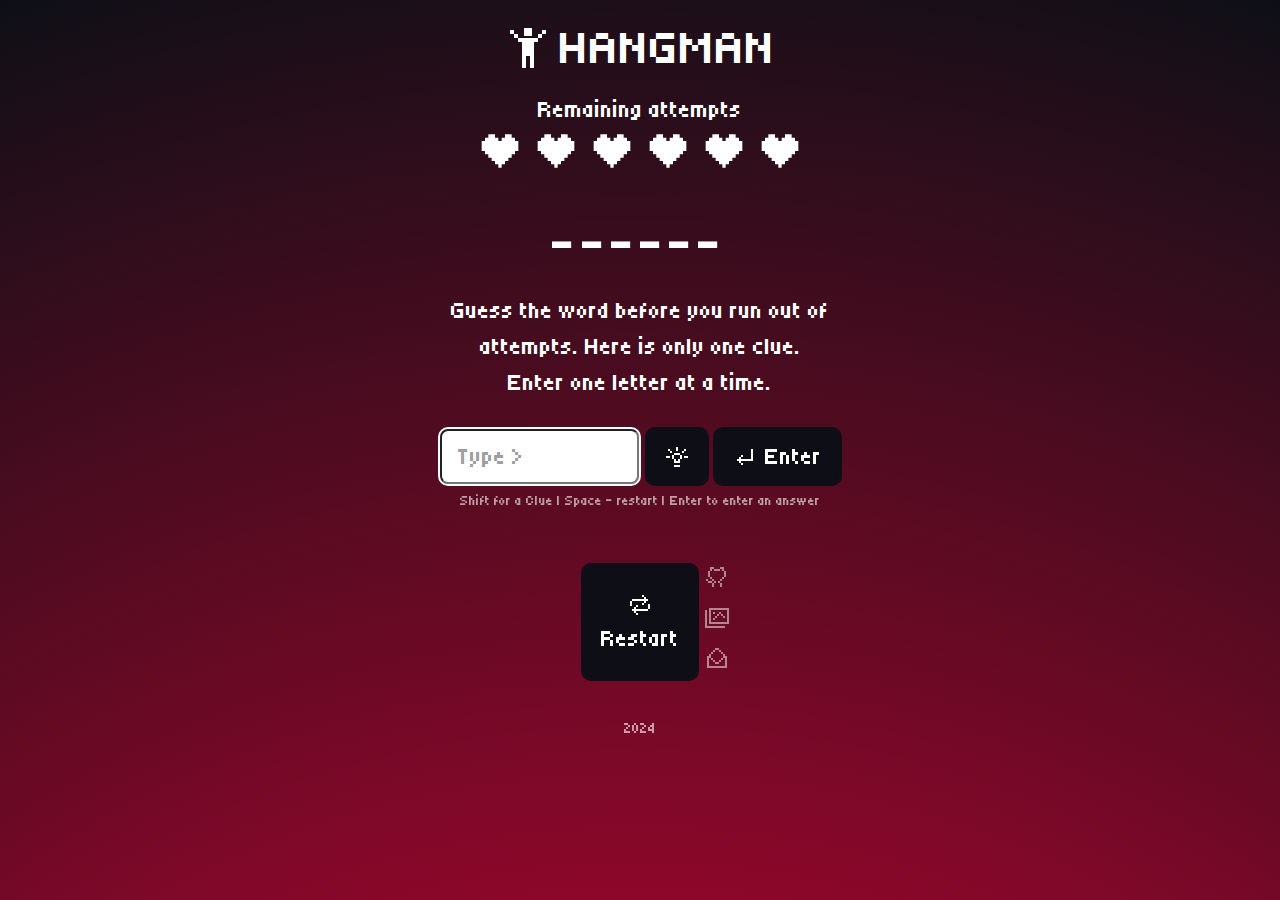
==== index.html @ c0ca8f09 "1.0.1" ====
<!DOCTYPE html>
<html lang="en">
  <head>
    <meta charset="UTF-8" />
    <meta name="viewport" content="width=device-width, initial-scale=1.0" />

    <meta
      name="description"
      content="Play the classic Hangman game online! Guess the hidden word one letter at a time before running out of attempts."
    />
    <meta
      name="keywords"
      content="Hangman, word game, online game, guess the word, puzzle game, educational game"
    />
    <meta name="author" content="Roma" />
    <meta property="og:title" content="Hangman Game" />
    <meta
      property="og:description"
      content="Play the classic Hangman game online! Guess the hidden word one letter at a time before running out of attempts."
    />
    <meta
      property="og:image"
      content="https://yourwebsite.com/path/to/your-image.jpg"
    />
    <meta property="og:url" content="rokimaruva.github.io/js.hangman/" />
    <meta property="og:type" content="website" />
    <meta name="twitter:card" content="pixelarticons--human-handsup.svg" />
    <meta name="twitter:title" content="Hangman Game" />
    <meta
      name="twitter:description"
      content="Play the classic Hangman game online! Guess the hidden word one letter at a time before running out of attempts."
    />
    <meta name="twitter:image" content="pixelarticons--human-handsup.svg" />
    <title>Hangman Game</title>
    <!-- Favicon -->
    <link
      rel="icon"
      href="pixelarticons--human-handsup.svg"
      type="image/x-icon"
    />
    <link
      rel="shortcut icon"
      href="pixelarticons--human-handsup.svg"
      type="image/x-icon"
    />

    <script src="baseOfWords.js" defer></script>
    <script src="hangman.js" defer></script>
    <link rel="stylesheet" href="00_reset.css" />
    <link rel="stylesheet" href="style.css" />
  </head>
  <body>
    <div class="container">
      <div class="hangman-block">
        <svg
          class="hangman"
          xmlns="http://www.w3.org/2000/svg"
          viewBox="0 0 24 24"
        >
          <rect width="24" height="24" fill="none" />
          <path
            fill="currentColor"
            d="M10 2h4v4h-4zM7 7h10v2h-2v13h-2v-6h-2v6H9V9H7zM5 5v2h2V5zm0 0H3V3h2zm14 0v2h-2V5zm0 0V3h2v2z"
          />
        </svg>
        <h1>HANGMAN</h1>
      </div>
      <p>Remaining attempts</p>
      <div id="heartsConteainer"></div>
      <p id="wordStatus"></p>
      <p id="gmText"></p>

      <div class="input-group">
        <input type="text" id="input" maxlength="1" placeholder="Type >" />
        <button id="clue">
          <svg
            xmlns="http://www.w3.org/2000/svg"
            width="1em"
            height="1em"
            viewBox="0 0 24 24"
          >
            <rect width="24" height="24" fill="none" />
            <path
              fill="currentColor"
              d="M13 2h-2v4h2zm2 6H9v2H7v4h2v4h6v-4h2v-4h-2zm0 2v4h-2v2h-2v-2H9v-4zM9 20h6v2H9zm14-9v2h-4v-2zM5 13v-2H1v2zm12-7h2v2h-2zm2 0h2V4h-2zM5 6h2v2H5zm0 0V4H3v2z"
            />
          </svg>
        </button>
        <button id="enter">
          <svg
            xmlns="http://www.w3.org/2000/svg"
            width="1em"
            height="1em"
            viewBox="0 0 24 24"
          >
            <rect width="24" height="24" fill="none" />
            <path
              fill="currentColor"
              d="M18 16H8v2H6v-2H4v-2h2v-2h2v2h10V4h2v12zM8 12v-2h2v2zm0 6v2h2v-2z"
            />
          </svg>
          <span>Enter</span>
        </button>
      </div>
      <div class="help">
        Shift for a Clue | Space - restart | Enter to enter an answer
      </div>
      <div class="aftergame__row">
        <button id="restart">
          <svg
            xmlns="http://www.w3.org/2000/svg"
            width="1em"
            height="1em"
            viewBox="0 0 24 24"
          >
            <rect width="24" height="24" fill="none" />
            <path
              fill="currentColor"
              d="M16 2h-2v2h2v2H4v2H2v5h2V8h12v2h-2v2h2v-2h2V8h2V6h-2V4h-2zM6 20h2v2h2v-2H8v-2h12v-2h2v-5h-2v5H8v-2h2v-2H8v2H6v2H4v2h2z"
            />
          </svg>
          <span>Restart</span>
        </button>
        <div class="svg-container">
          <a href="https://github.com/RokimaruVA" target="_blank">
            <svg
              xmlns="http://www.w3.org/2000/svg"
              width="1em"
              height="1em"
              viewBox="0 0 24 24"
            >
              <rect width="24" height="24" fill="none" />
              <path
                fill="currentColor"
                d="M5 2h4v2H7v2H5zm0 10H3V6h2zm2 2H5v-2h2zm2 2v-2H7v2H3v-2H1v2h2v2h4v4h2v-4h2v-2zm0 0v2H7v-2zm6-12v2H9V4zm4 2h-2V4h-2V2h4zm0 6V6h2v6zm-2 2v-2h2v2zm-2 2v-2h2v2zm0 2h-2v-2h2zm0 0h2v4h-2z"
              />
            </svg>
          </a>
          <a href="https://www.instagram.com/rokimarucg/" target="_blank">
            <svg
              xmlns="http://www.w3.org/2000/svg"
              width="1em"
              height="1em"
              viewBox="0 0 24 24"
            >
              <rect width="24" height="24" fill="none" />
              <path
                fill="currentColor"
                d="M24 2H4v16h20zM6 16V4h16v12zM2 4H0v18h20v-2H2zm12 2h2v2h-2zm-2 4V8h2v2zm-2 2v-2h2v2zm0 0v2H8v-2zm8-2h-2V8h2zm0 0h2v2h-2zM8 6h2v2H8z"
              />
            </svg>
          </a>
          <a href="https://t.me/RokimaruX" target="_blank">
            <svg
              xmlns="http://www.w3.org/2000/svg"
              width="1em"
              height="1em"
              viewBox="0 0 24 24"
            >
              <rect width="24" height="24" fill="none" />
              <path
                fill="currentColor"
                d="M14 2h-4v2H8v2H6v2H4v2H2v12h20V10h-2V8h-2V6h-2V4h-2zm0 2v2h2v2h2v4h-2v2h-2v2h-4v-2H8v-2H6V8h2V6h2V4zm-8 8v2h2v2h2v2h4v-2h2v-2h2v-2h2v8H4v-8z"
              />
            </svg>
          </a>
        </div>
        <p class="aftergame__year">2024</p>
      </div>
    </div>
  </body>
</html>
---- style.css ----
@import url("https://fonts.googleapis.com/css2?family=Tiny5&display=swap");

:root {
  --sm-br: 0.5rem;
  --md-br: 1rem;
  --sm-gap: 0.5rem;
  --md-gap: 1.5rem;
  --typical-padding: 0.75rem 1rem;
  --base-clr: hsl(0, 0%, 100%);
  --base-clr-transparent: hsla(0, 0%, 100%, 0.4);
  --fill-clr: hsl(227, 24%, 7%);
  --fill-clr-transparent: hsla(233, 22%, 7%, 0.3);
  --second-accent-clr: rgb(255, 0, 60);
  --third-accent-clr: #a9ff20;
  --base-font-size: 1.5rem;
  --h1-font-size: 3rem;
}
body {
  display: grid;
  justify-items: center;
  background-color: var(--fill-clr);
  background-image: radial-gradient(
    circle at 50% 200%,
    var(--second-accent-clr) 0%,
    var(--fill-clr) 100%
  );
  color: var(--base-clr);
  font-size: var(--base-font-size);
  font-family: "Tiny5", sans-serif;
}
a {
  color: inherit;
  opacity: 0.5;
  transition: 0.2s ease-in-out;
}
a:hover,
a:focus,
a:focus-within {
  opacity: 0.8;
}

.container {
  display: grid;
  align-content: start;
  justify-items: center;
  justify-content: center;
  gap: var(--md-gap);
  max-width: 26rem;
  min-height: 100dvh;
  padding: var(--md-gap) var(--sm-gap);
  overflow: clip;
}
main {
  display: grid;
  align-items: start;
  gap: var(--md-gap);
}
.hangman-block {
  display: flex;
  gap: var(--sm-gap);
}
.hangman {
  display: block;
  min-height: 100%;
  /* margin-top: 0.5rem;
  margin-bottom: -1rem;
  margin-left: -0.5rem; */
}
h1 {
  text-align: center;
  font-size: var(--h1-font-size);
  line-height: 1;
  font-weight: 500;
  font-family: "Tiny5", sans-serif;
}
.rules {
  text-align: center;
  text-wrap: balance;
}
.input-group {
  display: grid;
  align-items: start;
  grid-template-columns: auto 1fr 1fr;
  gap: var(--sm-gap);
}
input {
  width: 100%;
  padding: var(--typical-padding);
  font-size: var(--base-font-size);
  background-color: var(--base-clr);
  border-radius: var(--sm-br);
  outline: solid 0.13rem transparent;
  transition: 0.2s ease-in-out;
  font-family: "Tiny5", sans-serif;
  text-align: center;
}
input::placeholder {
  display: block;
  font-size: var(--base-font-size);
  font-family: "Tiny5", sans-serif;
  color: hsla(0, 0%, 0%, 0.4);
  padding-right: 7rem;
  /* background-color: green; */
}
input:hover {
  outline: solid 0.13rem var(--base-clr-transparent);
}
input:focus-within {
  outline: var(--base-clr) solid 0.13rem;
}
input:disabled {
  background-color: var(--base-clr-transparent);
  border: var(--fill-clr-transparent) solid 0.13rem;
  outline: solid 0.13rem var(--base-clr-transparent);
}

button {
  display: flex;
  align-items: center;
  justify-content: center;
  gap: var(--sm-gap);
  height: 100%;
  background-color: var(--fill-clr);
  padding: var(--typical-padding);
  border: var(--fill-clr) solid 0.13rem;
  outline: var(--fill-clr) solid 0.13rem;
  border-radius: var(--sm-br);
  font-size: var(--base-font-size);
  transition: 0.2s ease-in-out;
}
button:hover {
  border: var(--fill-clr) solid 0.13rem;
  outline: var(--base-clr-transparent) solid 0.13rem;
}
button:focus-within {
  border: var(--fill-clr) solid 0.13rem;
  outline: var(--base-clr) solid 0.13rem;
}
button:active {
  background-color: var(--fill-clr-transparent);
  border: var(--fill-clr) solid 0.13rem;
  outline: var(--base-clr) solid 0.13rem;
}
button:disabled {
  background-color: var(--fill-clr-transparent);
  color: var(--base-clr-transparent);
  border: var(--fill-clr-transparent) solid 0.13rem;
  outline: var(--base-clr-transparent) solid 0.13rem;
}
.btn-active {
  background-color: var(--base-clr);
  color: var(--fill-clr);
  font-weight: bold;
}
.copied {
  background-color: var(--base-clr);
  color: var(--fill-clr);
  cursor: default;
  outline: var(--base-clr) solid 0.13rem;
}
.help {
  font-size: 0.9rem;
  opacity: 0.6;
  margin-top: -1rem;
}
#wordStatus {
  font-size: 3.2rem;
  margin: var(--sm-gap);
  letter-spacing: 0.2rem;
  max-width: 100%;
  text-wrap: wrap;
}
#gmText {
  display: grid;
  min-height: 7rem;
  text-align: center;
  line-height: 1.5;
}
#restart {
  aspect-ratio: 1 / 1;
  grid-template-columns: auto;
  justify-items: center;
  flex-direction: column;
}
#heartsConteainer {
  display: flex;
  justify-content: center;
  gap: 1rem;
  margin-top: -1rem;
}
.svg-container {
  display: grid;
  gap: var(--sm-gap);
}
.aftergame__row {
  display: grid;
  grid-template-columns: auto 1fr;
  gap: var(--sm-gap);
  margin: 2rem 0 0 2rem;
}
.aftergame__year {
  text-align: center;
  font-size: 1rem;
  opacity: 0.6;
  margin-top: 2rem;
}
.heart {
  height: calc(var(--base-font-size) + 1rem);
  min-width: calc(var(--base-font-size) + 1rem);
}
svg {
  display: block;
  max-width: 100%;
  height: calc(var(--base-font-size));
  min-width: calc(var(--base-font-size));
  fill: currentColor;
}
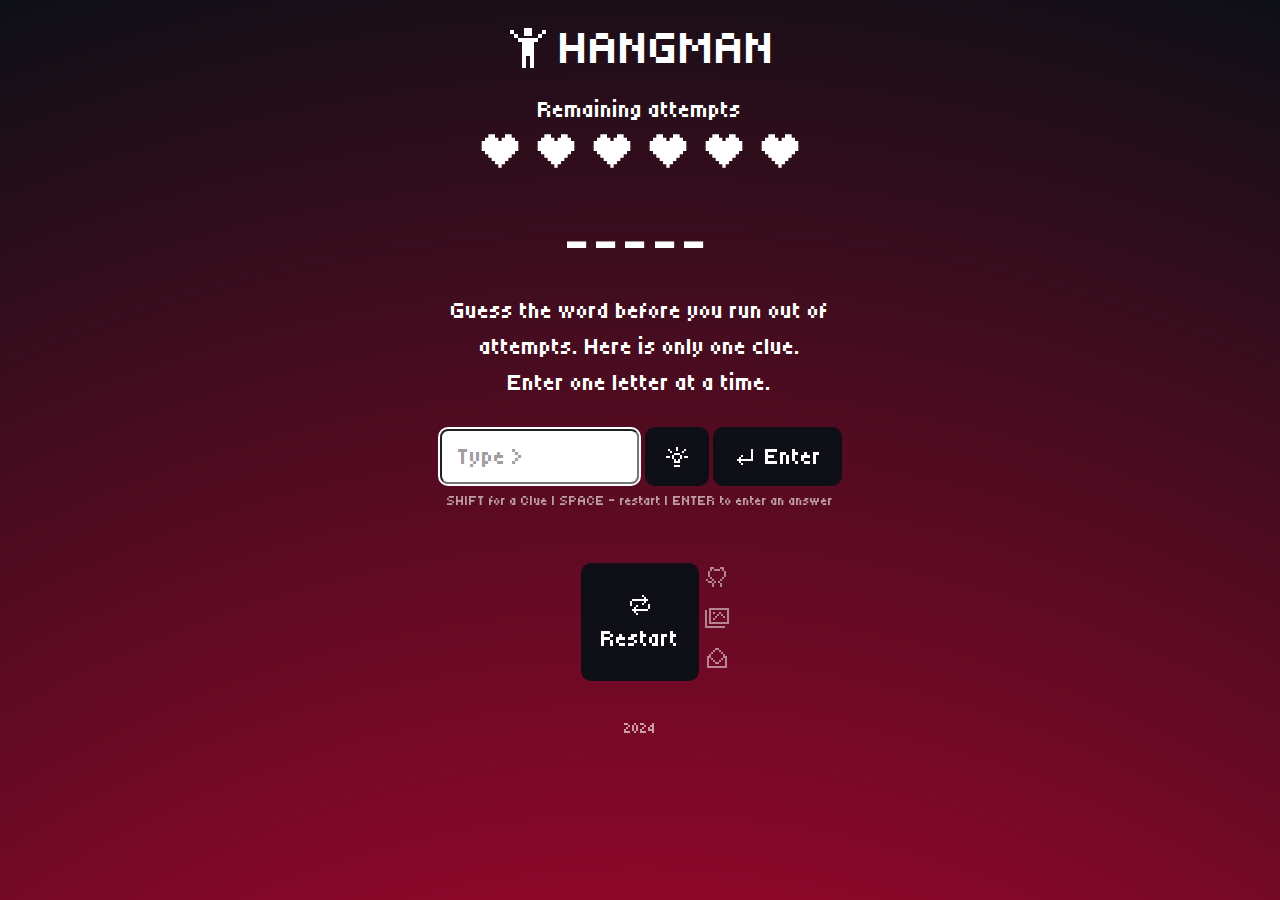
==== commit 9835510f: "1.0.2" ====
--- a/index.html
+++ b/index.html
@@ -103,7 +103,7 @@
         </button>
       </div>
       <div class="help">
-        Shift for a Clue | Space - restart | Enter to enter an answer
+        SHIFT for a Clue | SPACE - restart | ENTER to enter an answer
       </div>
       <div class="aftergame__row">
         <button id="restart">
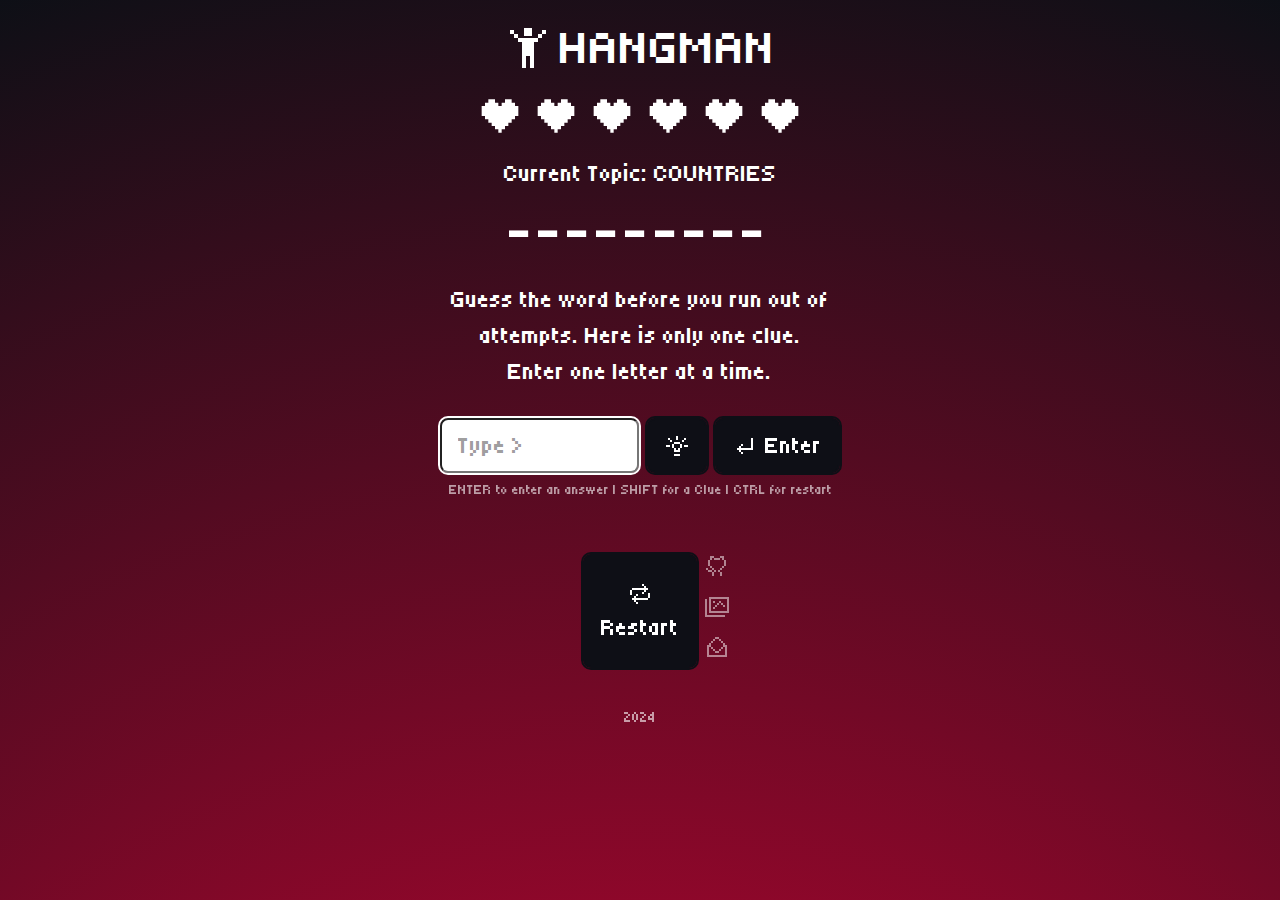
==== commit 163f90f5: "1.1.0" ====
--- a/index.html
+++ b/index.html
@@ -45,6 +45,7 @@
     />
 
     <script src="baseOfWords.js" defer></script>
+    <script src="wordList.js" defer></script>
     <script src="hangman.js" defer></script>
     <link rel="stylesheet" href="00_reset.css" />
     <link rel="stylesheet" href="style.css" />
@@ -65,8 +66,8 @@
         </svg>
         <h1>HANGMAN</h1>
       </div>
-      <p>Remaining attempts</p>
       <div id="heartsConteainer"></div>
+      <p id="topic"></p>
       <p id="wordStatus"></p>
       <p id="gmText"></p>
 
@@ -103,7 +104,7 @@
         </button>
       </div>
       <div class="help">
-        SHIFT for a Clue | SPACE - restart | ENTER to enter an answer
+        ENTER to enter an answer | SHIFT for a Clue | CTRL for restart
       </div>
       <div class="aftergame__row">
         <button id="restart">
--- a/style.css
+++ b/style.css
@@ -163,6 +163,9 @@
   opacity: 0.6;
   margin-top: -1rem;
 }
+#topic {
+  margin-bottom: -2rem;
+}
 #wordStatus {
   font-size: 3.2rem;
   margin: var(--sm-gap);
@@ -186,7 +189,6 @@
   display: flex;
   justify-content: center;
   gap: 1rem;
-  margin-top: -1rem;
 }
 .svg-container {
   display: grid;
@@ -204,9 +206,25 @@
   opacity: 0.6;
   margin-top: 2rem;
 }
-.heart {
+.filled__heart,
+.empty__heart {
   height: calc(var(--base-font-size) + 1rem);
   min-width: calc(var(--base-font-size) + 1rem);
+}
+.empty__heart {
+  animation: brokenHeart 0.3s ease;
+}
+
+@keyframes brokenHeart {
+  0% {
+    transform: scale(1);
+  }
+  50% {
+    transform: scale(1.3);
+  }
+  100% {
+    transform: scale(1);
+  }
 }
 svg {
   display: block;
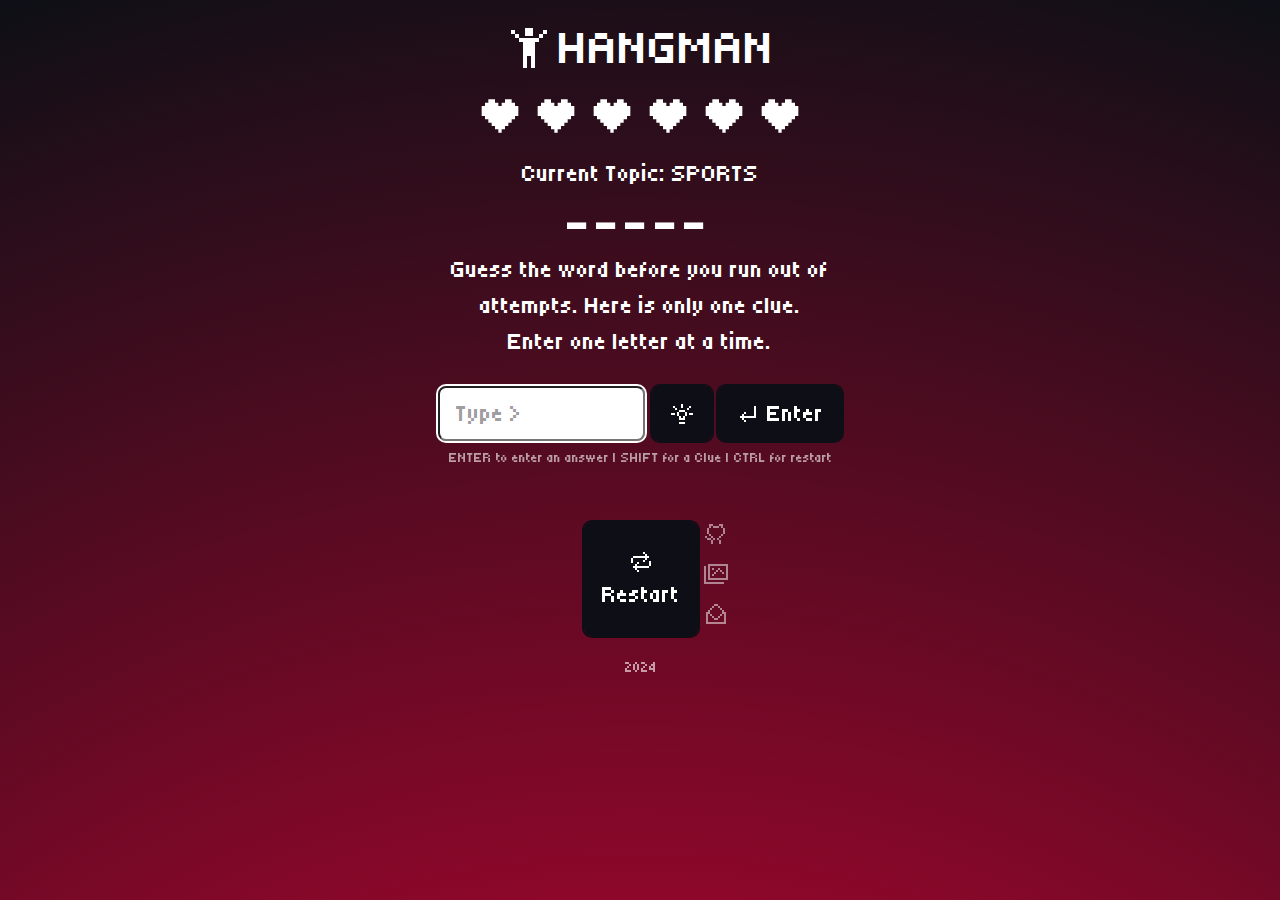
==== commit 7e9343ae: "1.2.0 bugFixes" ====
--- a/index.html
+++ b/index.html
@@ -69,8 +69,9 @@
       <div id="heartsConteainer"></div>
       <p id="topic"></p>
       <p id="wordStatus"></p>
-      <p id="gmText"></p>
-
+      <div class="gm-text_container">
+        <p id="gmText"></p>
+      </div>
       <div class="input-group">
         <input type="text" id="input" maxlength="1" placeholder="Type >" />
         <button id="clue">
--- a/style.css
+++ b/style.css
@@ -3,7 +3,7 @@
 :root {
   --sm-br: 0.5rem;
   --md-br: 1rem;
-  --sm-gap: 0.5rem;
+  --sm-gap: 0.4rem;
   --md-gap: 1.5rem;
   --typical-padding: 0.75rem 1rem;
   --base-clr: hsl(0, 0%, 100%);
@@ -168,14 +168,17 @@
 }
 #wordStatus {
   font-size: 3.2rem;
-  margin: var(--sm-gap);
   letter-spacing: 0.2rem;
-  max-width: 100%;
-  text-wrap: wrap;
-}
+}
+
+.gm-text_container {
+  min-height: 7rem;
+  margin-top: -1rem;
+  display: grid;
+  align-items: center;
+}
+
 #gmText {
-  display: grid;
-  min-height: 7rem;
   text-align: center;
   line-height: 1.5;
 }
@@ -204,7 +207,7 @@
   text-align: center;
   font-size: 1rem;
   opacity: 0.6;
-  margin-top: 2rem;
+  margin-top: 1rem;
 }
 .filled__heart,
 .empty__heart {
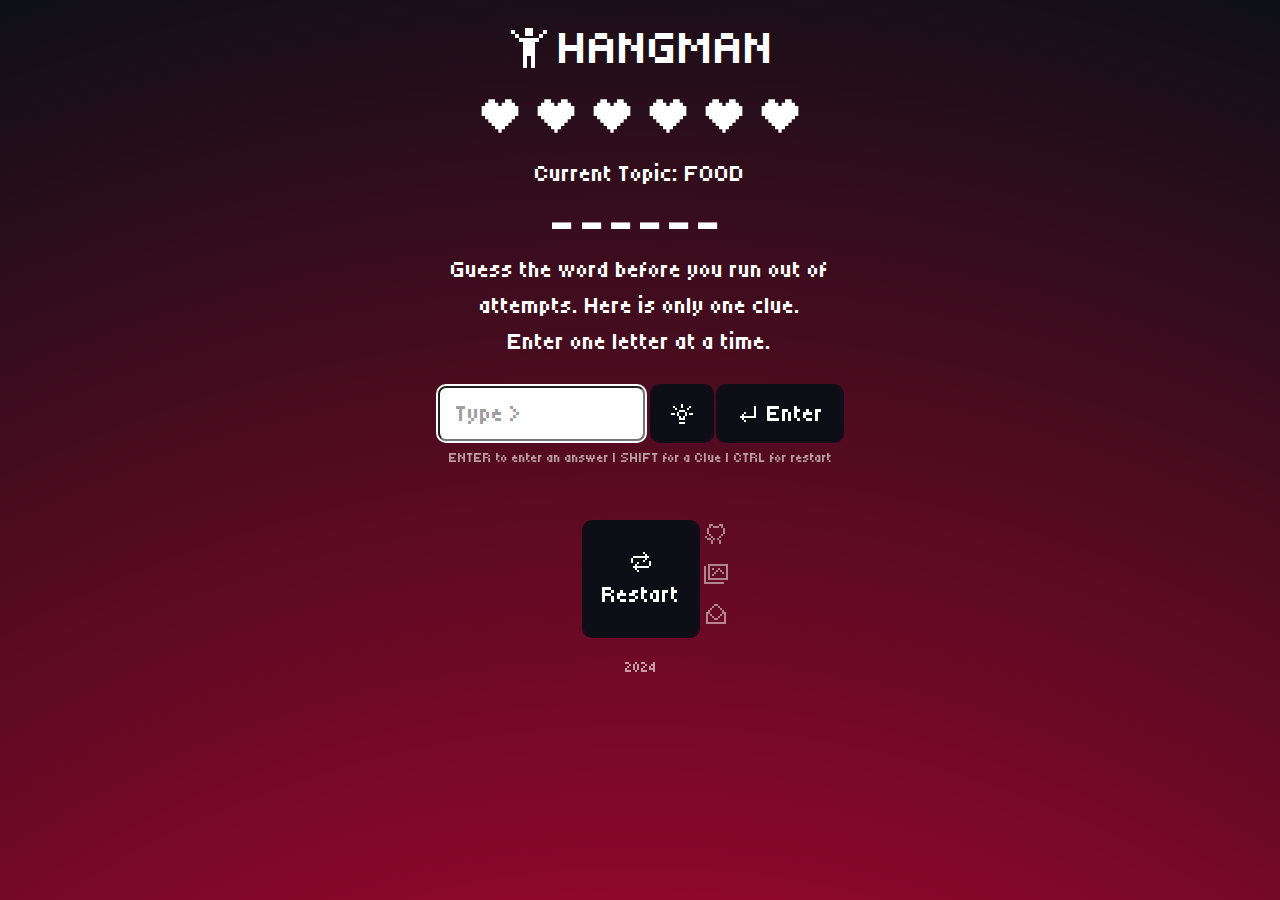
==== commit 7fc8d555: "1.2.1" ====
--- a/index.html
+++ b/index.html
@@ -73,7 +73,13 @@
         <p id="gmText"></p>
       </div>
       <div class="input-group">
-        <input type="text" id="input" maxlength="1" placeholder="Type >" />
+        <input
+          type="text"
+          id="input"
+          maxlength="1"
+          placeholder="Type >"
+          autocomplete="off"
+        />
         <button id="clue">
           <svg
             xmlns="http://www.w3.org/2000/svg"
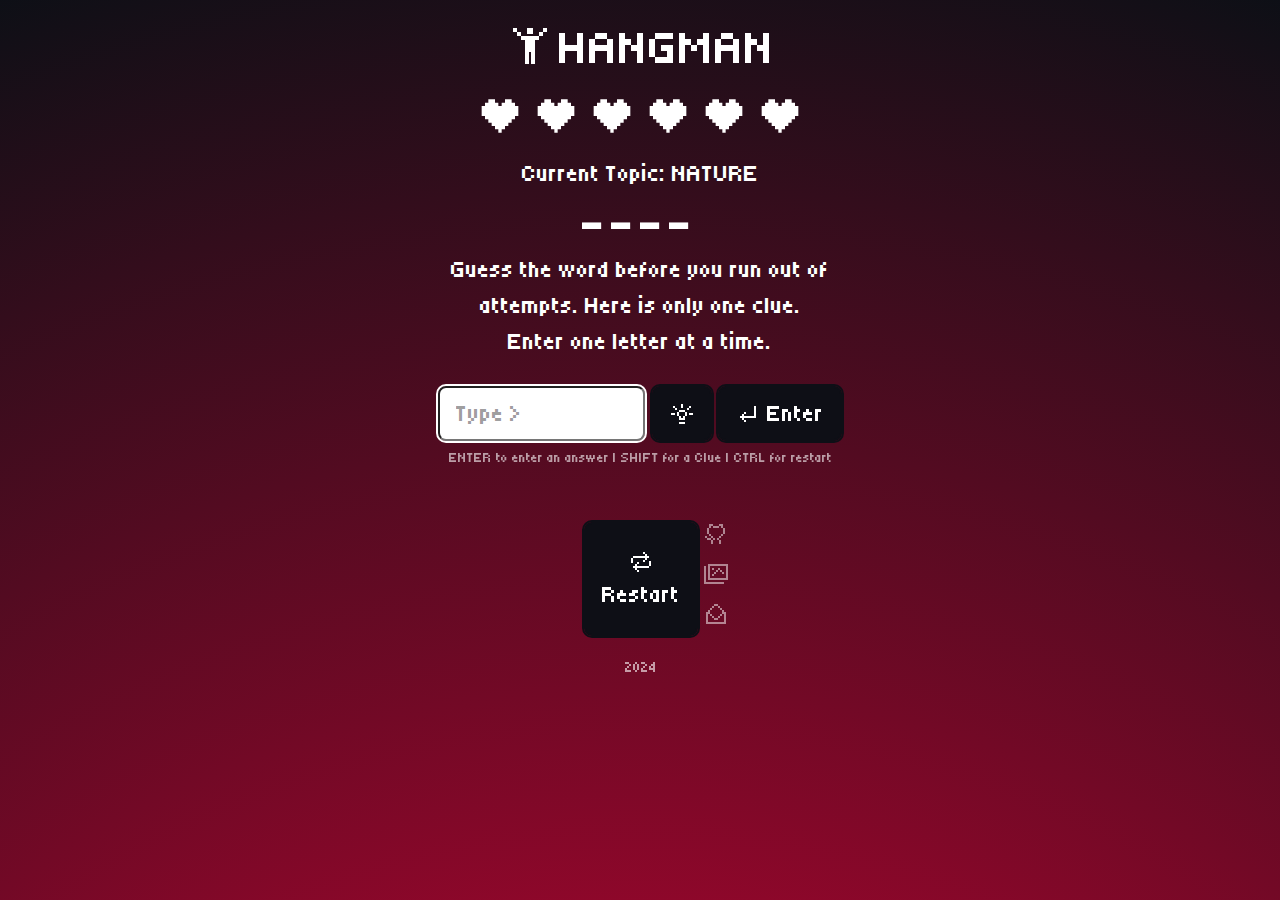
==== commit 01841fdd: "1.3.0 interactive  human" ====
--- a/index.html
+++ b/index.html
@@ -43,7 +43,12 @@
       href="pixelarticons--human-handsup.svg"
       type="image/x-icon"
     />
-
+    <script
+      src="https://code.jquery.com/jquery-3.7.1.min.js"
+      integrity="sha256-/JqT3SQfawRcv/BIHPThkBvs0OEvtFFmqPF/lYI/Cxo="
+      crossorigin="anonymous"
+      defer
+    ></script>
     <script src="baseOfWords.js" defer></script>
     <script src="wordList.js" defer></script>
     <script src="hangman.js" defer></script>
@@ -53,7 +58,7 @@
   <body>
     <div class="container">
       <div class="hangman-block">
-        <svg
+        <!-- <svg
           class="hangman"
           xmlns="http://www.w3.org/2000/svg"
           viewBox="0 0 24 24"
@@ -63,10 +68,11 @@
             fill="currentColor"
             d="M10 2h4v4h-4zM7 7h10v2h-2v13h-2v-6h-2v6H9V9H7zM5 5v2h2V5zm0 0H3V3h2zm14 0v2h-2V5zm0 0V3h2v2z"
           />
-        </svg>
+        </svg> -->
+        <canvas id="hangman"></canvas>
         <h1>HANGMAN</h1>
       </div>
-      <div id="heartsConteainer"></div>
+      <div id="heartsContainer"></div>
       <p id="topic"></p>
       <p id="wordStatus"></p>
       <div class="gm-text_container">
--- a/style.css
+++ b/style.css
@@ -58,6 +58,7 @@
 .hangman-block {
   display: flex;
   gap: var(--sm-gap);
+  align-items: center;
 }
 .hangman {
   display: block;
@@ -188,7 +189,7 @@
   justify-items: center;
   flex-direction: column;
 }
-#heartsConteainer {
+#heartsContainer {
   display: flex;
   justify-content: center;
   gap: 1rem;
@@ -236,3 +237,7 @@
   min-width: calc(var(--base-font-size));
   fill: currentColor;
 }
+.canvas {
+  height: var(--h1-font-size);
+  /* aspect-ratio: 1 / 1; */
+}
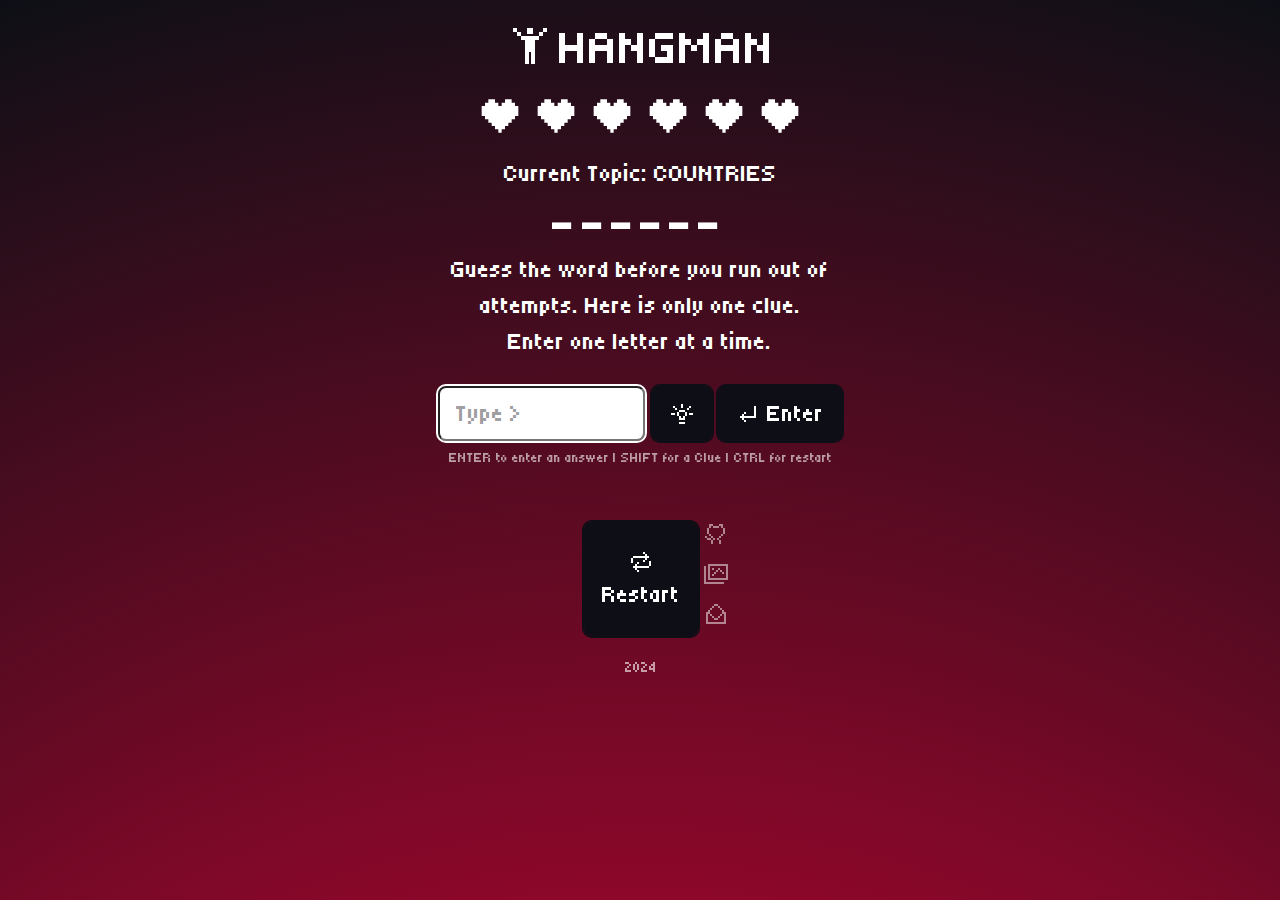
==== commit a8d1d330: "1.3.8" ====
--- a/index.html
+++ b/index.html
@@ -43,13 +43,6 @@
       href="pixelarticons--human-handsup.svg"
       type="image/x-icon"
     />
-    <script
-      src="https://code.jquery.com/jquery-3.7.1.min.js"
-      integrity="sha256-/JqT3SQfawRcv/BIHPThkBvs0OEvtFFmqPF/lYI/Cxo="
-      crossorigin="anonymous"
-      defer
-    ></script>
-    <script src="baseOfWords.js" defer></script>
     <script src="wordList.js" defer></script>
     <script src="hangman.js" defer></script>
     <link rel="stylesheet" href="00_reset.css" />
@@ -58,17 +51,6 @@
   <body>
     <div class="container">
       <div class="hangman-block">
-        <!-- <svg
-          class="hangman"
-          xmlns="http://www.w3.org/2000/svg"
-          viewBox="0 0 24 24"
-        >
-          <rect width="24" height="24" fill="none" />
-          <path
-            fill="currentColor"
-            d="M10 2h4v4h-4zM7 7h10v2h-2v13h-2v-6h-2v6H9V9H7zM5 5v2h2V5zm0 0H3V3h2zm14 0v2h-2V5zm0 0V3h2v2z"
-          />
-        </svg> -->
         <canvas id="hangman"></canvas>
         <h1>HANGMAN</h1>
       </div>
